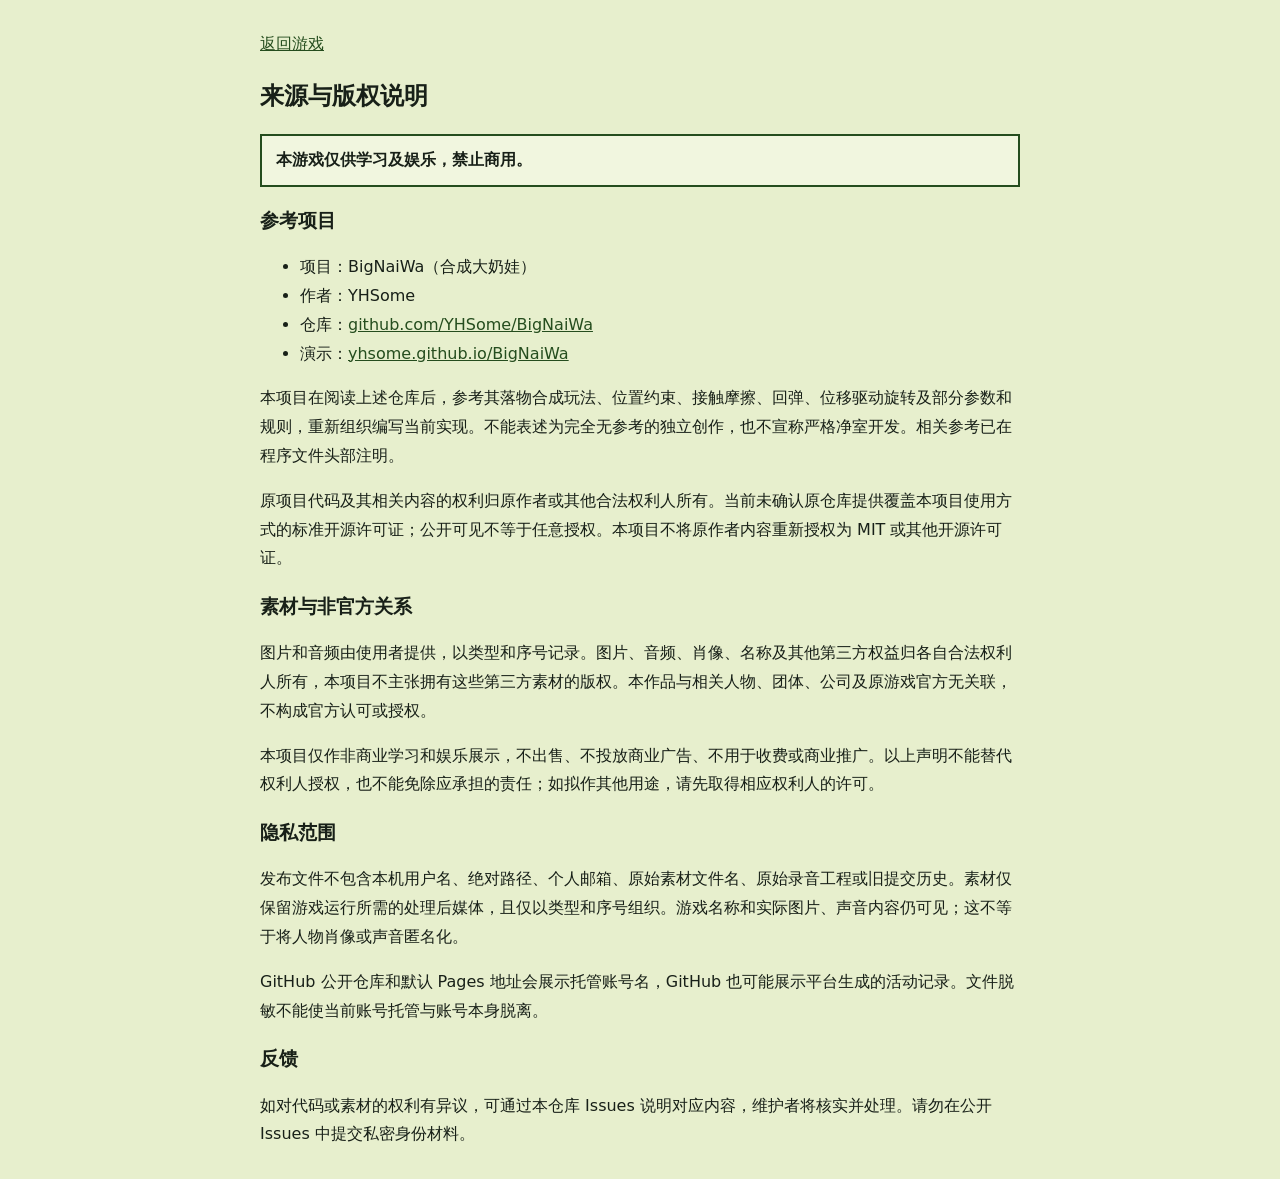
==== COPYRIGHT.html @ 5e9fd00f "Publish browser game" ====
<!doctype html>
<html lang="zh-CN">
<head>
  <meta charset="utf-8">
  <meta name="viewport" content="width=device-width, initial-scale=1">
  <meta name="color-scheme" content="only light">
  <title>来源与版权</title>
  <style>
    body{font:16px/1.8 system-ui,sans-serif;color:#182018;background:#e7efcd;max-width:760px;margin:30px auto;padding:0 20px}
    h1{font-size:24px}h2{font-size:19px}p,li{overflow-wrap:anywhere}a{color:#254d1e}
    .notice{font-weight:700;border:2px solid #254d1e;padding:10px 14px;background:#f1f6df}
  </style>
</head>
<body>
  <a href="index.html">返回游戏</a>
  <h1>来源与版权说明</h1>
  <p class="notice">本游戏仅供学习及娱乐，禁止商用。</p>
  <h2>参考项目</h2>
  <ul>
    <li>项目：BigNaiWa（合成大奶娃）</li>
    <li>作者：YHSome</li>
    <li>仓库：<a href="https://github.com/YHSome/BigNaiWa">github.com/YHSome/BigNaiWa</a></li>
    <li>演示：<a href="https://yhsome.github.io/BigNaiWa/">yhsome.github.io/BigNaiWa</a></li>
  </ul>
  <p>本项目在阅读上述仓库后，参考其落物合成玩法、位置约束、接触摩擦、回弹、位移驱动旋转及部分参数和规则，重新组织编写当前实现。不能表述为完全无参考的独立创作，也不宣称严格净室开发。相关参考已在程序文件头部注明。</p>
  <p>原项目代码及其相关内容的权利归原作者或其他合法权利人所有。当前未确认原仓库提供覆盖本项目使用方式的标准开源许可证；公开可见不等于任意授权。本项目不将原作者内容重新授权为 MIT 或其他开源许可证。</p>
  <h2>素材与非官方关系</h2>
  <p>图片和音频由使用者提供，以类型和序号记录。图片、音频、肖像、名称及其他第三方权益归各自合法权利人所有，本项目不主张拥有这些第三方素材的版权。本作品与相关人物、团体、公司及原游戏官方无关联，不构成官方认可或授权。</p>
  <p>本项目仅作非商业学习和娱乐展示，不出售、不投放商业广告、不用于收费或商业推广。以上声明不能替代权利人授权，也不能免除应承担的责任；如拟作其他用途，请先取得相应权利人的许可。</p>
  <h2>隐私范围</h2>
  <p>发布文件不包含本机用户名、绝对路径、个人邮箱、原始素材文件名、原始录音工程或旧提交历史。素材仅保留游戏运行所需的处理后媒体，且仅以类型和序号组织。游戏名称和实际图片、声音内容仍可见；这不等于将人物肖像或声音匿名化。</p>
  <p>GitHub 公开仓库和默认 Pages 地址会展示托管账号名，GitHub 也可能展示平台生成的活动记录。文件脱敏不能使当前账号托管与账号本身脱离。</p>
  <h2>反馈</h2>
  <p>如对代码或素材的权利有异议，可通过本仓库 Issues 说明对应内容，维护者将核实并处理。请勿在公开 Issues 中提交私密身份材料。</p>
</body>
</html>
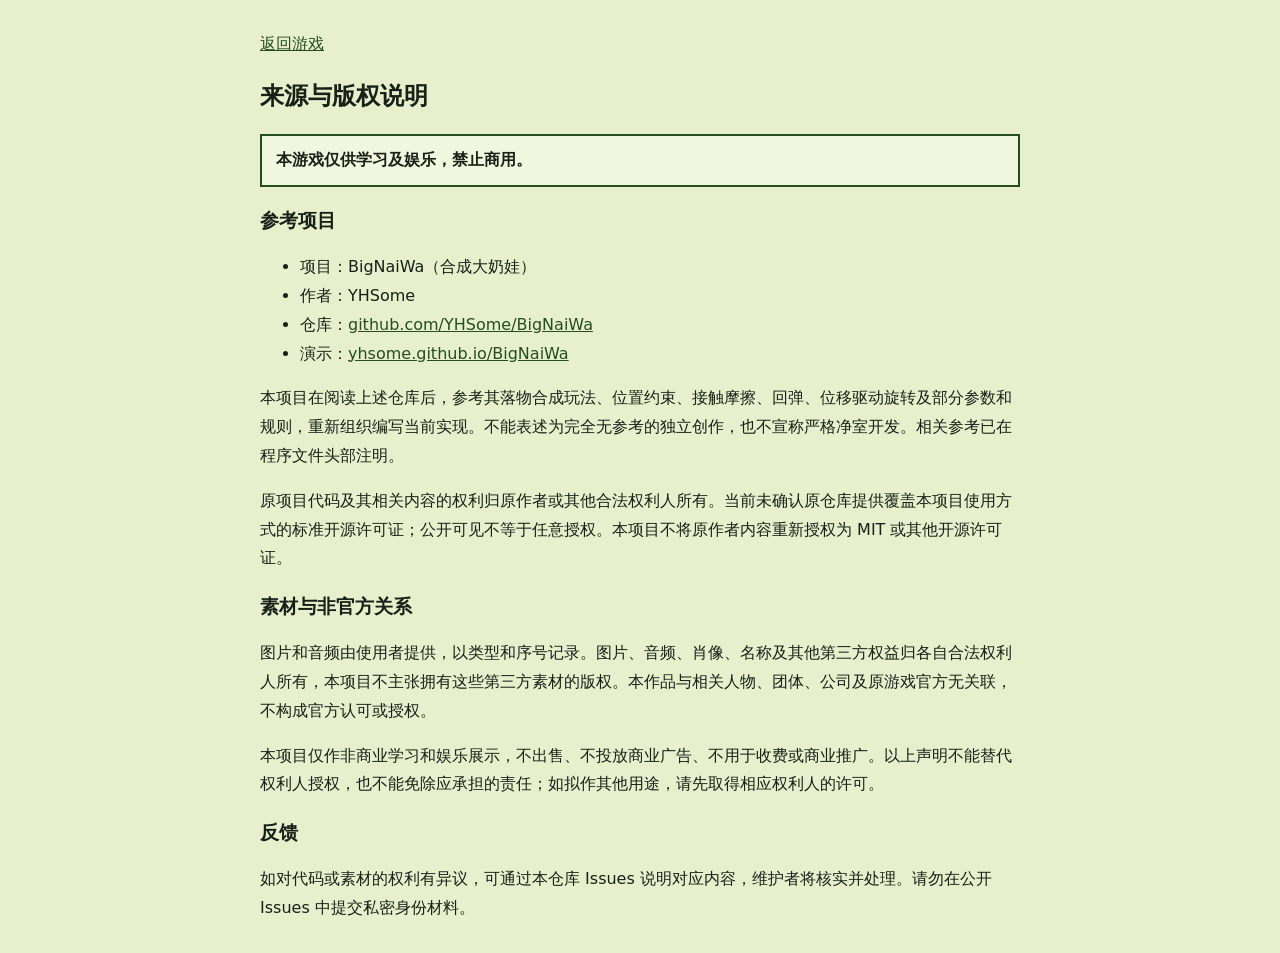
==== commit e6f03ebb: "Add GitHub online play link and update copyright notice" ====
--- a/COPYRIGHT.html
+++ b/COPYRIGHT.html
@@ -27,9 +27,6 @@
   <h2>素材与非官方关系</h2>
   <p>图片和音频由使用者提供，以类型和序号记录。图片、音频、肖像、名称及其他第三方权益归各自合法权利人所有，本项目不主张拥有这些第三方素材的版权。本作品与相关人物、团体、公司及原游戏官方无关联，不构成官方认可或授权。</p>
   <p>本项目仅作非商业学习和娱乐展示，不出售、不投放商业广告、不用于收费或商业推广。以上声明不能替代权利人授权，也不能免除应承担的责任；如拟作其他用途，请先取得相应权利人的许可。</p>
-  <h2>隐私范围</h2>
-  <p>发布文件不包含本机用户名、绝对路径、个人邮箱、原始素材文件名、原始录音工程或旧提交历史。素材仅保留游戏运行所需的处理后媒体，且仅以类型和序号组织。游戏名称和实际图片、声音内容仍可见；这不等于将人物肖像或声音匿名化。</p>
-  <p>GitHub 公开仓库和默认 Pages 地址会展示托管账号名，GitHub 也可能展示平台生成的活动记录。文件脱敏不能使当前账号托管与账号本身脱离。</p>
   <h2>反馈</h2>
   <p>如对代码或素材的权利有异议，可通过本仓库 Issues 说明对应内容，维护者将核实并处理。请勿在公开 Issues 中提交私密身份材料。</p>
 </body>
